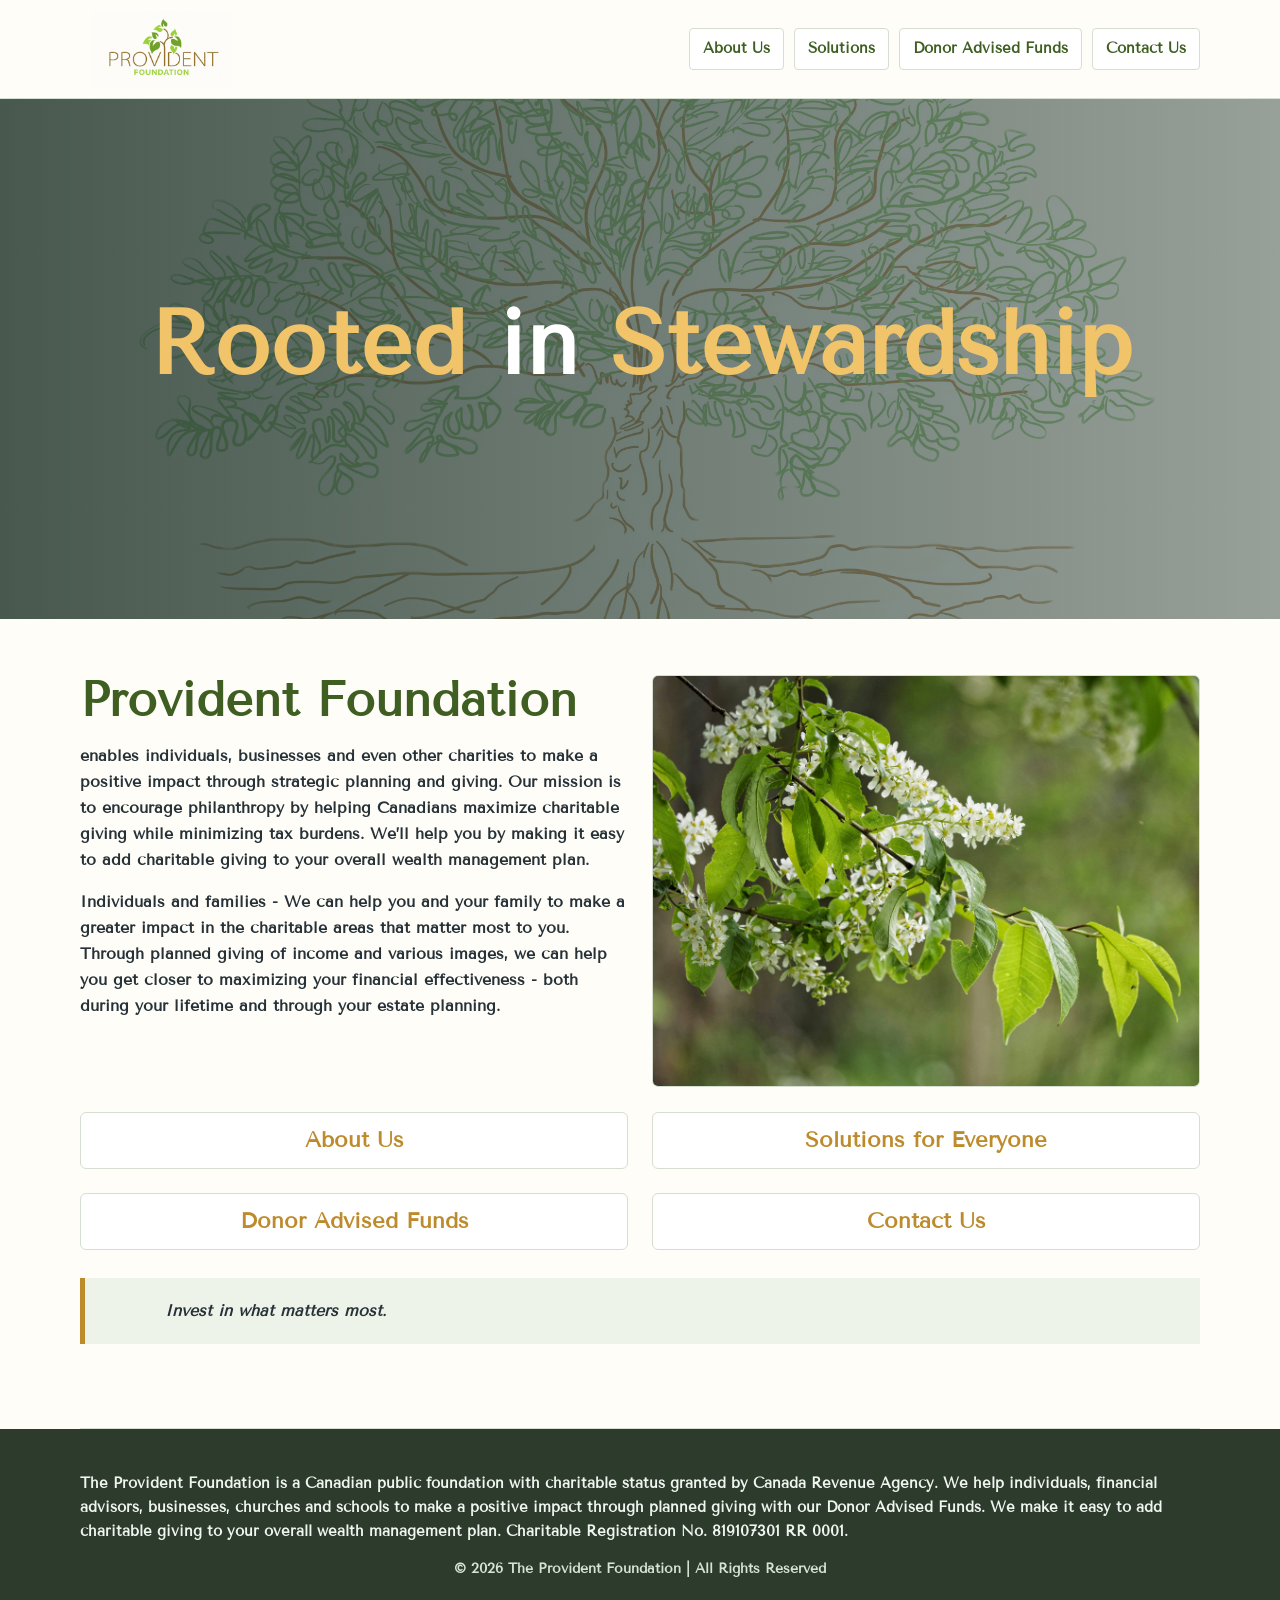
==== index.html @ b11154b2 "update home pg redirection link animdations to match; update home pg image; input copyright into foo" ====
<!DOCTYPE html>
<html lang="en">
<head>
	<meta charset="utf-8" />
	<meta name="viewport" content="width=device-width, initial-scale=1" />
	<title>Provident Foundation</title>
	<link rel="icon" href="images/Logo/tree/tree-circle-4colour.png" />
	
	<link rel="stylesheet" href="styles/styles.css" />

	<link rel="preconnect" href="https://fonts.googleapis.com">
	<link rel="preconnect" href="https://fonts.gstatic.com" crossorigin>
	<link href="https://fonts.googleapis.com/css2?family=Tenor+Sans&display=swap" rel="stylesheet">

</head>
<body>
	<header class="site-header">
		<div class="header-inner">
			<a class="brand" href="index.html" aria-label="Provident Foundation home">
				<img src="images/Logo/stacked/stacked-fffdf8.png" alt="Provident Foundation" />
			</a>
			<nav aria-label="Primary navigation">
				<ul>
					<li><a href="pages/about.html">About Us</a></li>
					<li><a href="pages/solutions.html">Solutions</a></li>
					<li><a href="pages/funds.html">Donor Advised Funds</a></li>
					<li><a href="pages/contact.html">Contact Us</a></li>
				</ul>
			</nav>
		</div>
	</header>

	<section class="hero" id="home">
		<div class="hero-inner">
			<h1><strong>Rooted</strong> in <strong>Stewardship</strong></h1>
		</div>
	</section>

	<main>
		<section class="section" id="about" aria-labelledby="about-title">
			<div class="grid">
				<div>
					<h2 id="about-title">Provident Foundation</h2>
					<p>enables individuals, businesses and even other charities to make a positive impact through strategic planning and giving. Our mission is to encourage philanthropy by helping Canadians maximize charitable giving while minimizing tax burdens. We’ll help you by making it easy to add charitable giving to your overall wealth management plan.</p>
					<p>Individuals and families - We can help you and your family to make a greater impact in the charitable areas that matter most to you. Through planned giving of income and various images, we can help you get closer to maximizing your financial effectiveness - both during your lifetime and through your estate planning.</p>
				</div>
				<div class="panel media-panel">
					<img src="images/tree2.jpg" alt="About Provident Foundation" />
				</div>
			</div>
			<br>
			<div class="grid redirect-grid">
				<div class="panel">
					<h3><a href="pages/about.html">About Us</a></h3>
				</div>
				<div class="panel">
					<h3><a href="pages/solutions.html">Solutions for Everyone</a></h3>
				</div>
				<div class="panel">
					<h3><a href="pages/funds.html">Donor Advised Funds</a></h3>
				</div>
				<div class="panel">
					<h3><a href="pages/contact.html">Contact Us</a></h3>
				</div>
			</div>
			<div class="callout"><em>Invest in what matters most.</em></div>
		</section>
	</main>

	<footer class="footer">
		<div class="footer-inner">
			<p>The Provident Foundation is a Canadian public foundation with charitable status granted by Canada Revenue Agency.
				We help individuals, financial advisors, businesses, churches and schools to make a positive impact through planned giving with our Donor Advised Funds.
				We make it easy to add charitable giving to your overall wealth management plan.
				Charitable Registration No. 819107301 RR 0001.</p>
			<p class="copyright">© 2026 The Provident Foundation | All Rights Reserved</p>
		</div>
	</footer>
</body>
</html>
---- styles/styles.css ----
:root {
	--ink: #263238;
	--muted: #5f6f73;
	--green: #5f7f2f;
	--green-dark: #3f5f22;
	--gold: #bd8b2c;
	--paper: #fffdf8;
	--wash: #eef3ea;
	--line: #d6ded1;
	--container: min(1120px, calc(100% - 32px));
	--radius: 6px;
	--soft-shadow: 0 8px 24px rgba(63, 95, 34, 0.08);
}

* {
	box-sizing: border-box;
}

html {
	scroll-behavior: smooth;
}

body {
	margin: 0;
	font-family: Tenor Sans, Verdana, Geneva, sans-serif;
	font-weight: bold;
	color: var(--ink);
	background: var(--paper);
	line-height: 1.62;
}

a {
	color: var(--green-dark);
	text-decoration: none;
}

a:hover {
	text-decoration: underline;
}

.site-header {
	position: sticky;
	top: 0;
	z-index: 10;
	background: rgba(255, 253, 248, 0.96);
	border-bottom: 1px solid var(--line);
}

.header-inner {
	display: flex;
	align-items: center;
	justify-content: space-between;
	gap: 24px;
	padding: 10px 0;
}

.brand {
	display: block;
	flex: 0 0 auto;
}

.brand img {
	display: block;
	width: clamp(120px, 14vw, 165px);
	height: auto;
	max-height: 78px;
	object-fit: contain;
}

nav ul {
	list-style: none;
	display: flex;
	flex-wrap: wrap;
	gap: 10px;
	margin: 0;
	padding: 0;
	font-family: inherit;
	font-size: 0.91rem;
}

nav a {
	display: inline-flex;
	align-items: center;
	justify-content: center;
	min-height: 38px;
	padding: 8px 13px;
	border: 1px solid var(--line);
	background: #fff;
	border-radius: 4px;
	color: var(--green-dark);
	font-weight: 700;
}

nav a:hover {
	background: var(--wash);
	text-decoration: none;
}

.hero {
	background:
		linear-gradient(90deg, rgba(20, 42, 31, 0.78), rgba(20, 42, 31, 0.44)),
		url("../images/bigtree_no_bg.png") center/cover;
	color: #fff;
}

.hero-inner {
	min-height: 520px;
	display: grid;
	align-content: center;
	justify-items: center;
	padding: 68px 0 76px;
}

.hero h1 {
	margin: 0 0 20px;
	font-size: clamp(2.7rem, 7vw, 5.6rem);
	line-height: 0.95;
	text-align: center;
	white-space: nowrap;
}

.hero p {
	max-width: 780px;
	margin: 12px 0;
	font-size: clamp(1.1rem, 2.2vw, 1.5rem);
}

.hero strong {
	color: #f1c46a;
}

main {
	width: var(--container);
	margin: 0 auto;
}

.header-inner,
.hero-inner,
.footer-inner {
	width: var(--container);
	margin: 0 auto;
}

.section {
	padding: 56px 0;
	border-bottom: 1px solid var(--line);
}

.section h2 {
	margin: 0 0 18px;
	color: var(--green-dark);
	font-size: clamp(2rem, 4vw, 3rem);
	line-height: 1.05;
}

.section h3 {
	margin: 30px 0 8px;
	color: var(--gold);
	font-size: 1.35rem;
}

.lead {
	font-size: 1.16rem;
	color: var(--muted);
	max-width: 850px;
}

.grid,
.contact-box {
	display: grid;
	grid-template-columns: repeat(2, minmax(0, 1fr));
	gap: 24px;
}

.grid {
	align-items: start;
}

.panel,
.accordion-item,
.board-carousel-viewport {
	border: 1px solid var(--line);
	background: #fff;
	border-radius: var(--radius);
}

.panel {
	padding: 10px;
}

.panel h3 {
	margin-top: 0;
	margin-bottom: 0;
	justify-self: center;

}

.redirect-grid .panel {
	padding: 0;
	overflow: hidden;
}

.redirect-grid .panel:hover {
	background: var(--wash);
}

.redirect-grid h3 {
	height: 100%;
}

.redirect-grid a {
	display: flex;
	align-items: center;
	justify-content: center;
	width: 100%;
	height: 100%;
	min-height: 54px;
	padding: 10px;
	color: var(--gold);
	text-align: center;
}

.redirect-grid a:hover {
	text-decoration: none;
}

.media-panel {
	min-height: 240px;
	background: var(--wash);
	overflow: hidden;
	padding: 0;
}

.media-panel img,
.solution img {
	display: block;
	width: 100%;
	object-fit: cover;
}

.media-panel img {
	height: 100%;
	min-height: 240px;
}

.solution-list {
	display: grid;
	gap: 20px;
	margin-top: 24px;
}

.solution {
	display: grid;
	grid-template-columns: 1fr minmax(160px, 280px);
	gap: 18px;
	align-items: center;
	border-top: 1px solid var(--line);
	padding-top: 20px;
}

.solution img {
	aspect-ratio: 4 / 3;
	border-radius: 4px;
}

.accordion {
	display: grid;
	gap: 14px;
	margin-top: 26px;
}

.accordion-item {
	overflow: hidden;
}

.accordion-item[open] {
	border-color: #bfcfaf;
	box-shadow: var(--soft-shadow);
}

.accordion-item summary {
	display: flex;
	align-items: center;
	justify-content: space-between;
	gap: 18px;
	min-height: 68px;
	padding: 18px 22px;
	color: var(--green-dark);
	cursor: pointer;
	font-size: 1.2rem;
	font-weight: 700;
	list-style: none;
}

.accordion-item summary::-webkit-details-marker {
	display: none;
}

.accordion-item summary:hover,
.accordion-item[open] summary {
	background: var(--wash);
}

.accordion-icon {
	position: relative;
	flex: 0 0 22px;
	width: 22px;
	height: 22px;
	border: 1px solid var(--gold);
	border-radius: 50%;
}

.accordion-icon::before,
.accordion-icon::after {
	position: absolute;
	top: 50%;
	left: 50%;
	width: 10px;
	height: 2px;
	background: var(--gold);
	content: "";
	transform: translate(-50%, -50%);
}

.accordion-icon::after {
	transform: translate(-50%, -50%) rotate(90deg);
}

.accordion-item[open] .accordion-icon::after {
	display: none;
}

.accordion-content {
	padding: 22px;
	border-top: 1px solid var(--line);
}

.accordion-content p:first-child {
	margin-top: 0;
}

.section#board {
	text-align: center;
}

.section#board .lead {
	margin-right: auto;
	margin-left: auto;
}

.board-carousel {
	position: relative;
	max-width: 820px;
	margin: 34px auto 0;
}

.board-carousel-toggle {
	position: absolute;
	opacity: 0;
	pointer-events: none;
}

.board-carousel-viewport {
	overflow: hidden;
	box-shadow: var(--soft-shadow);
}

.board-carousel-track {
	display: flex;
	transition: transform 240ms ease;
}

.board-card {
	display: flex;
	flex-direction: column;
	align-items: center;
	justify-content: center;
	flex: 0 0 100%;
	min-height: 330px;
	padding: 44px 86px;
	text-align: center;
}

.board-card h3 {
	margin-top: 6px;
	font-size: clamp(1.7rem, 3vw, 2.3rem);
	line-height: 1.1;
}

.board-card p {
	max-width: 640px;
	text-align: justify;
}

.board-role {
	margin: 0;
	color: var(--muted);
	font-size: 0.95rem;
	text-align: center;
	text-transform: uppercase;
}

.board-carousel-controls {
	position: absolute;
	top: 0;
	right: 0;
	left: 0;
	height: calc(100% - 32px);
	display: flex;
	align-items: center;
	justify-content: space-between;
	padding: 0 20px;
	pointer-events: none;
}

.board-control {
	display: none;
	align-items: center;
	justify-content: center;
	width: 42px;
	height: 42px;
	border: 1px solid var(--line);
	border-radius: 50%;
	background: var(--paper);
	color: var(--green-dark);
	cursor: pointer;
	font-size: 2rem;
	line-height: 0;
	pointer-events: auto;
}

.board-control:hover {
	background: var(--wash);
}

.board-carousel-dots {
	display: flex;
	justify-content: center;
	gap: 10px;
	margin-top: 20px;
}

.board-dot {
	width: 12px;
	height: 12px;
	border: 1px solid var(--gold);
	border-radius: 50%;
	cursor: pointer;
}

#board-brent:checked ~ .board-carousel-viewport .board-carousel-track {
	transform: translateX(0);
}

#board-laurie:checked ~ .board-carousel-viewport .board-carousel-track {
	transform: translateX(-100%);
}

#board-nicole:checked ~ .board-carousel-viewport .board-carousel-track {
	transform: translateX(-200%);
}

#board-brent:checked ~ .board-carousel-controls .board-control-brent,
#board-laurie:checked ~ .board-carousel-controls .board-control-laurie,
#board-nicole:checked ~ .board-carousel-controls .board-control-nicole {
	display: flex;
}

#board-brent:checked ~ .board-carousel-dots label[for="board-brent"],
#board-laurie:checked ~ .board-carousel-dots label[for="board-laurie"],
#board-nicole:checked ~ .board-carousel-dots label[for="board-nicole"] {
	background: var(--gold);
}

ul.clean {
	padding-left: 1.2rem;
}

ul.clean li {
	margin: 10px 0;
}

.callout {
	background: var(--wash);
	border-left: 5px solid var(--gold);
	padding: 20px 80px;
	margin: 28px 0;
	justify-self: center;
}

.footer {
	background: #2d3b2d;
	color: #eff5ef;
	font-family: inherit;
	font-size: 0.92rem;
}

.footer-inner {
	padding: 28px 0;
}

.copyright {
	margin-bottom: 0;
	color: #d7e3d7;
	font-size: 0.85rem;
	text-align: center;
}

@media (max-width: 760px) {
	.header-inner,
	.grid,
	.solution,
	.contact-box {
		grid-template-columns: 1fr;
	}

	.header-inner {
		align-items: flex-start;
	}

	nav ul {
		gap: 8px;
	}

	.hero-inner {
		min-height: 460px;
	}

	.hero h1 {
		font-size: clamp(2rem, 10vw, 3.2rem);
	}

	.board-card {
		min-height: 380px;
		padding: 34px 54px;
	}

	.board-carousel-controls {
		padding: 0 10px;
	}

	.board-control {
		width: 36px;
		height: 36px;
	}
}
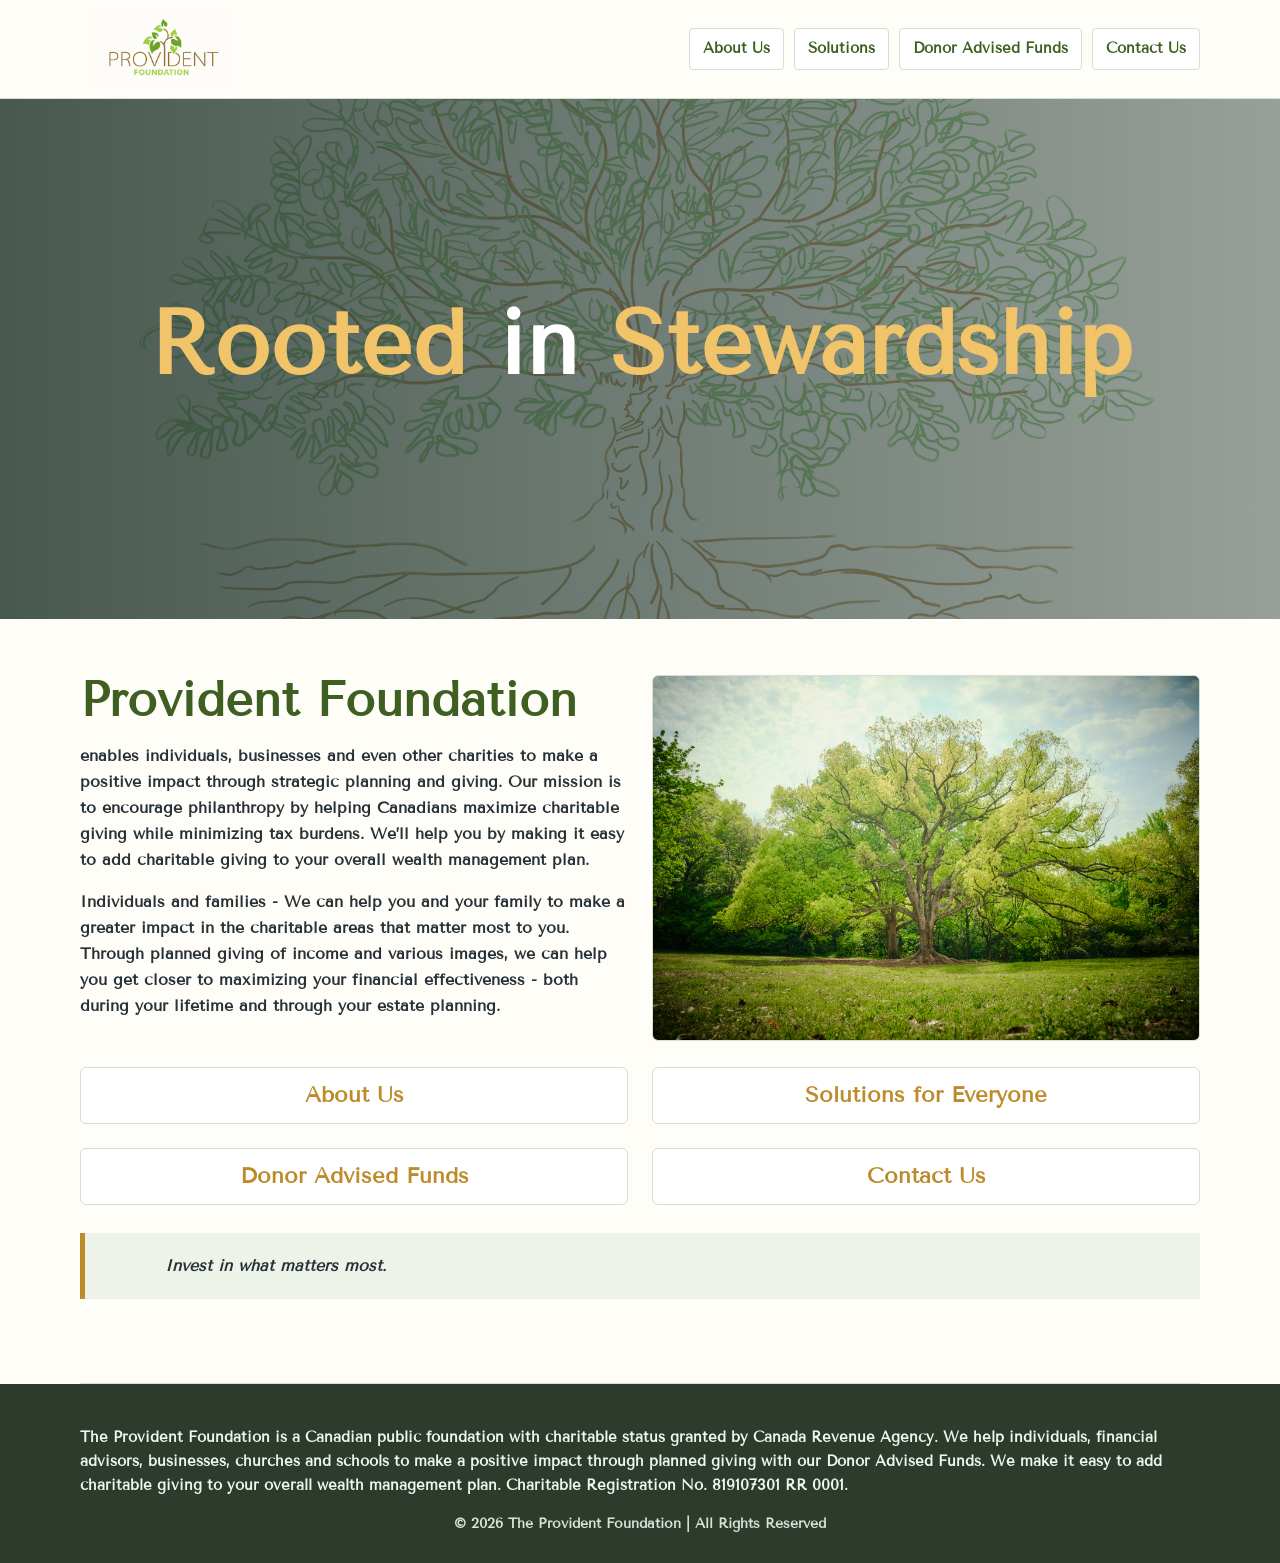
==== commit ff429bb4: "update home pg tree jpg;" ====
--- a/index.html
+++ b/index.html
@@ -45,7 +45,7 @@
 					<p>Individuals and families - We can help you and your family to make a greater impact in the charitable areas that matter most to you. Through planned giving of income and various images, we can help you get closer to maximizing your financial effectiveness - both during your lifetime and through your estate planning.</p>
 				</div>
 				<div class="panel media-panel">
-					<img src="images/tree2.jpg" alt="About Provident Foundation" />
+					<img src="images/tree4.jpg" alt="About Provident Foundation" />
 				</div>
 			</div>
 			<br>
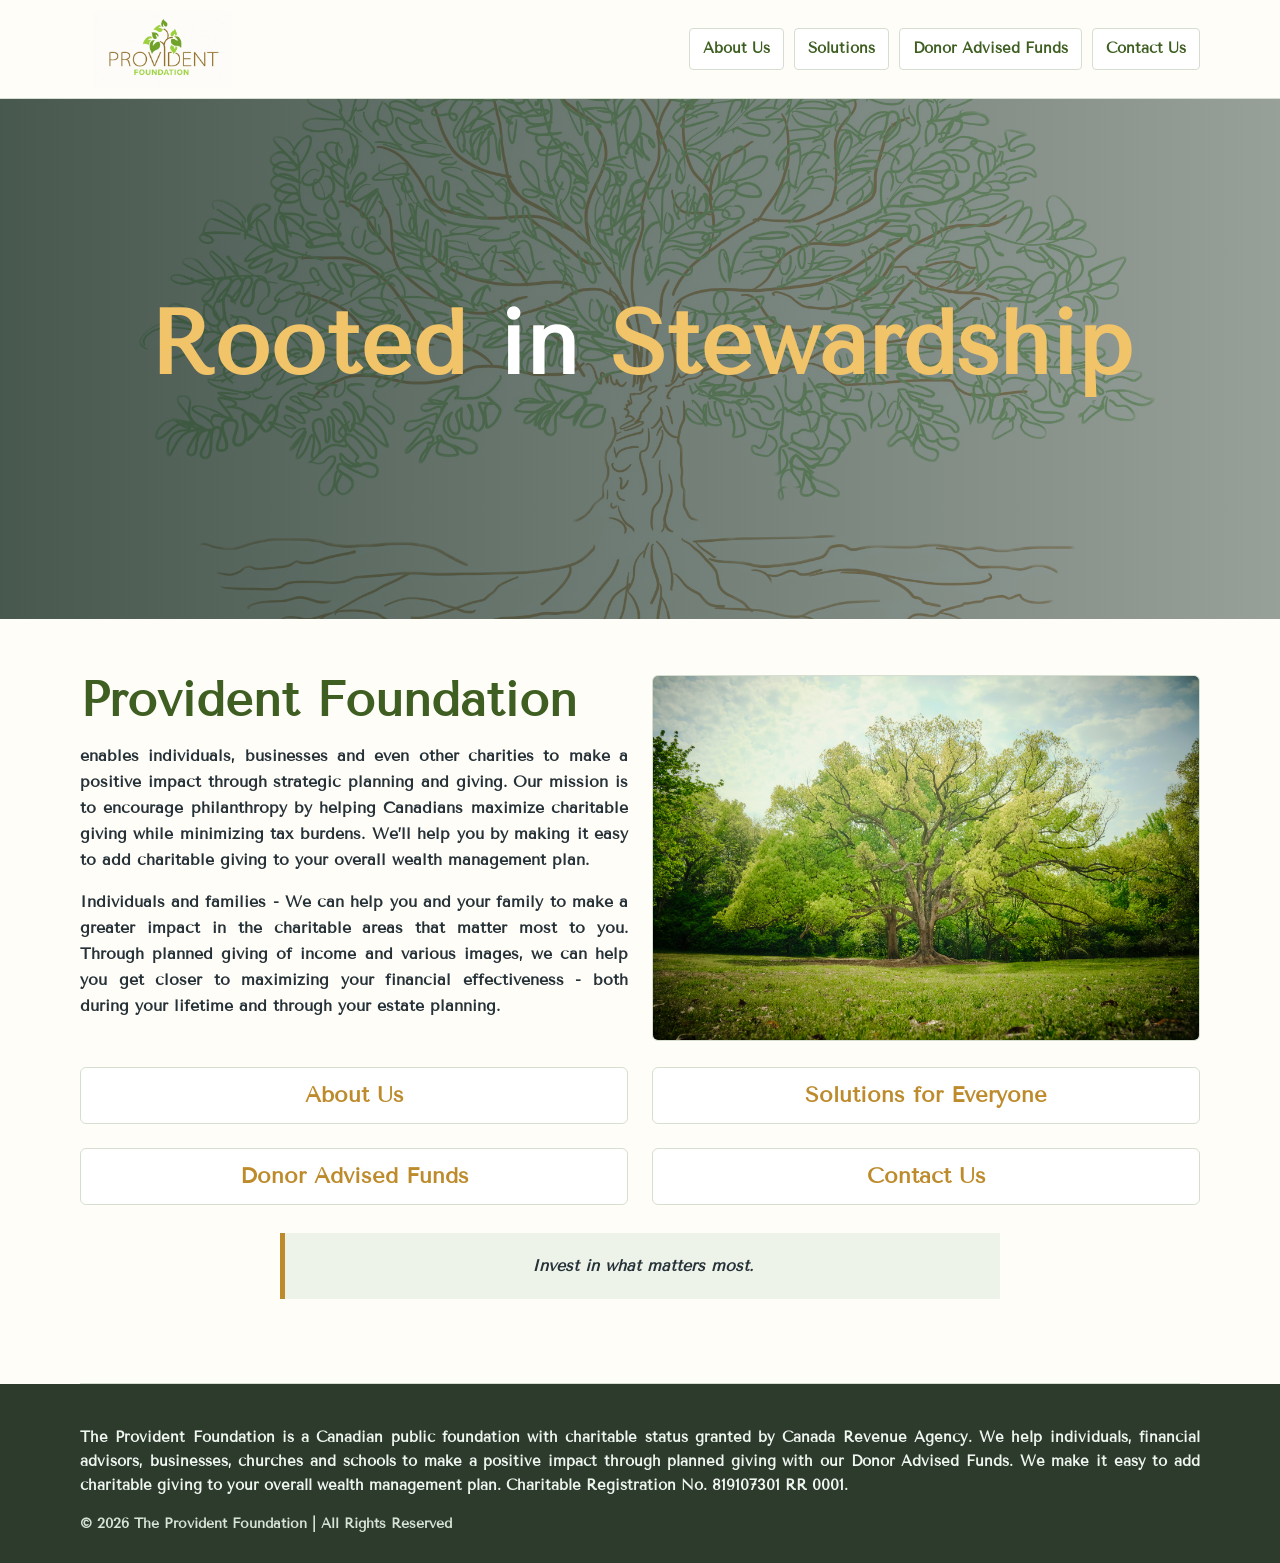
==== commit 8765a3e1: "incorporate js for transition animations; edit text and decrease font size for header of solutions." ====
--- a/index.html
+++ b/index.html
@@ -76,5 +76,6 @@
 			<p class="copyright">© 2026 The Provident Foundation | All Rights Reserved</p>
 		</div>
 	</footer>
+	<script src="scripts/accordion.js"></script>
 </body>
 </html>
--- a/styles/styles.css
+++ b/styles/styles.css
@@ -29,6 +29,37 @@
 	line-height: 1.62;
 }
 
+@media (prefers-reduced-motion: no-preference) {
+	body::before {
+		position: fixed;
+		inset: 0;
+		z-index: 999;
+		background: var(--wash);
+		content: "";
+		opacity: 0;
+		pointer-events: none;
+		transition: opacity 120ms ease;
+	}
+
+	html.is-page-exiting body::before {
+		opacity: 0.58;
+	}
+
+	a {
+		transition:
+			background-color 180ms ease,
+			border-color 180ms ease,
+			color 180ms ease,
+			opacity 160ms ease,
+			transform 160ms ease;
+	}
+
+	a.is-link-activating {
+		opacity: 0.82;
+		transform: translateY(1px);
+	}
+}
+
 a {
 	color: var(--green-dark);
 	text-decoration: none;
@@ -165,6 +196,25 @@
 	max-width: 850px;
 }
 
+.section h2.lead {
+	width: 100%;
+	max-width: none;
+}
+
+.solutions-intro {
+	font-size: 0.75rem;
+	line-height: 1.5;
+}
+
+main p,
+main li,
+main h1,
+main h2,
+main h3,
+.footer p {
+	text-align: justify;
+}
+
 .grid,
 .contact-box {
 	display: grid;
@@ -222,6 +272,19 @@
 
 .redirect-grid a:hover {
 	text-decoration: none;
+}
+
+.fund-options {
+	align-items: stretch;
+}
+
+.fund-options .panel {
+	display: flex;
+	flex-direction: column;
+}
+
+.fund-options .panel p {
+	margin-bottom: 0;
 }
 
 .media-panel {
@@ -477,15 +540,17 @@
 }
 
 ul.clean li {
-	margin: 10px 0;
+	margin: 14px 0;
 }
 
 .callout {
+	width: min(720px, 100%);
 	background: var(--wash);
 	border-left: 5px solid var(--gold);
 	padding: 20px 80px;
-	margin: 28px 0;
+	margin: 28px auto;
 	justify-self: center;
+	text-align: center;
 }
 
 .footer {
@@ -543,4 +608,5 @@
 		width: 36px;
 		height: 36px;
 	}
-}
+
+}
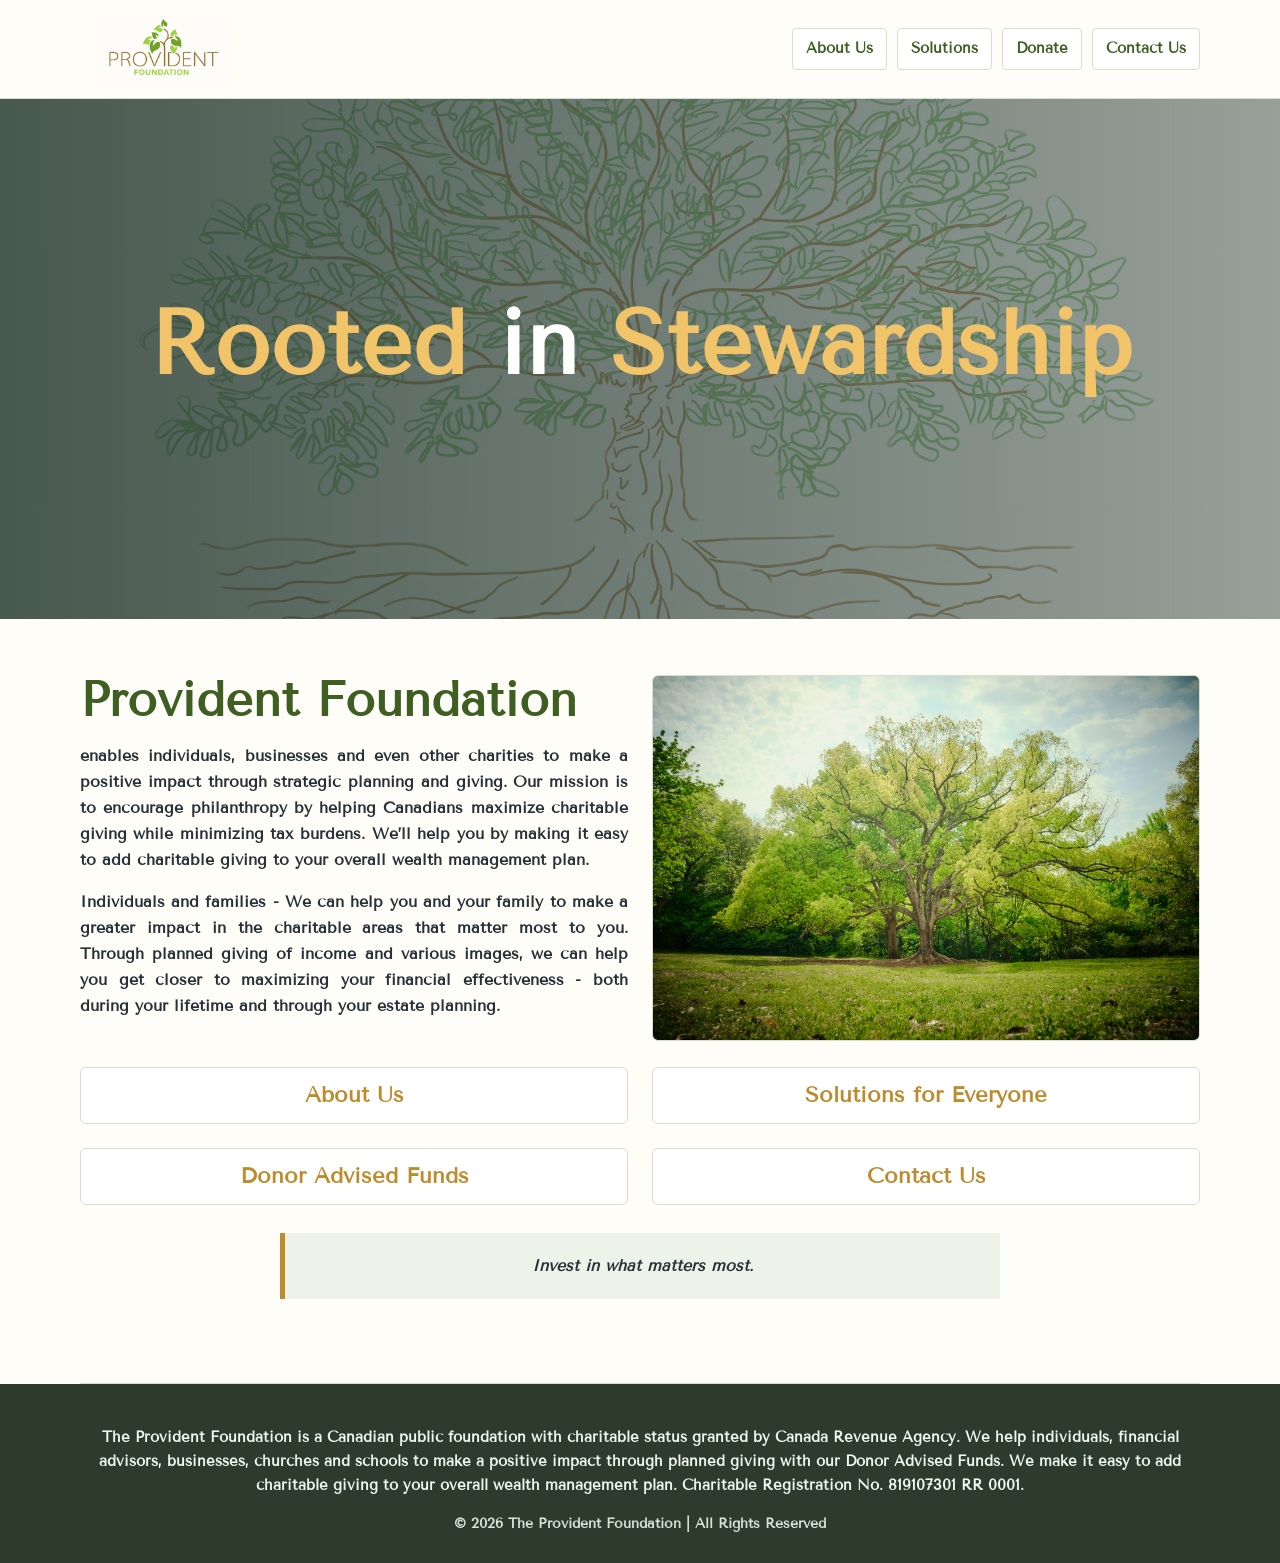
==== commit 409a896e: "center footer content;" ====
--- a/index.html
+++ b/index.html
@@ -19,11 +19,16 @@
 			<a class="brand" href="index.html" aria-label="Provident Foundation home">
 				<img src="images/Logo/stacked/stacked-fffdf8.png" alt="Provident Foundation" />
 			</a>
-			<nav aria-label="Primary navigation">
+			<button class="nav-toggle" type="button" aria-expanded="false" aria-controls="primary-nav" aria-label="Toggle navigation">
+				<span></span>
+				<span></span>
+				<span></span>
+			</button>
+			<nav class="primary-nav" id="primary-nav" aria-label="Primary navigation">
 				<ul>
 					<li><a href="pages/about.html">About Us</a></li>
 					<li><a href="pages/solutions.html">Solutions</a></li>
-					<li><a href="pages/funds.html">Donor Advised Funds</a></li>
+					<li><a href="pages/funds.html">Donate</a></li>
 					<li><a href="pages/contact.html">Contact Us</a></li>
 				</ul>
 			</nav>
@@ -57,7 +62,7 @@
 					<h3><a href="pages/solutions.html">Solutions for Everyone</a></h3>
 				</div>
 				<div class="panel">
-					<h3><a href="pages/funds.html">Donor Advised Funds</a></h3>
+					<h3><a href="pages/donations.html">Donor Advised Funds</a></h3>
 				</div>
 				<div class="panel">
 					<h3><a href="pages/contact.html">Contact Us</a></h3>
@@ -76,6 +81,6 @@
 			<p class="copyright">© 2026 The Provident Foundation | All Rights Reserved</p>
 		</div>
 	</footer>
-	<script src="scripts/accordion.js"></script>
+	<script src="styles/accordion.js"></script>
 </body>
 </html>
--- a/styles/styles.css
+++ b/styles/styles.css
@@ -98,6 +98,33 @@
 	object-fit: contain;
 }
 
+.nav-toggle {
+	display: none;
+	align-items: center;
+	justify-content: center;
+	flex-direction: column;
+	gap: 5px;
+	width: 42px;
+	height: 42px;
+	border: 1px solid var(--line);
+	border-radius: 4px;
+	background: #fff;
+	cursor: pointer;
+}
+
+.nav-toggle span {
+	width: 20px;
+	height: 2px;
+	background: var(--green-dark);
+	transition:
+		opacity 180ms ease,
+		transform 180ms ease;
+}
+
+.nav-toggle:hover {
+	background: var(--wash);
+}
+
 nav ul {
 	list-style: none;
 	display: flex;
@@ -201,8 +228,8 @@
 	max-width: none;
 }
 
-.solutions-intro {
-	font-size: 0.75rem;
+.section h2.solutions-intro {
+	font-size: 2.5rem;
 	line-height: 1.5;
 }
 
@@ -213,6 +240,20 @@
 main h3,
 .footer p {
 	text-align: justify;
+	justify-content: center;
+}
+
+main p,
+main li,
+.footer p {
+	text-wrap: pretty;
+}
+
+main h1,
+main h2,
+main h3,
+.callout {
+	text-wrap: balance;
 }
 
 .grid,
@@ -274,19 +315,6 @@
 	text-decoration: none;
 }
 
-.fund-options {
-	align-items: stretch;
-}
-
-.fund-options .panel {
-	display: flex;
-	flex-direction: column;
-}
-
-.fund-options .panel p {
-	margin-bottom: 0;
-}
-
 .media-panel {
 	min-height: 240px;
 	background: var(--wash);
@@ -294,36 +322,12 @@
 	padding: 0;
 }
 
-.media-panel img,
-.solution img {
+.media-panel img {
 	display: block;
 	width: 100%;
-	object-fit: cover;
-}
-
-.media-panel img {
 	height: 100%;
 	min-height: 240px;
-}
-
-.solution-list {
-	display: grid;
-	gap: 20px;
-	margin-top: 24px;
-}
-
-.solution {
-	display: grid;
-	grid-template-columns: 1fr minmax(160px, 280px);
-	gap: 18px;
-	align-items: center;
-	border-top: 1px solid var(--line);
-	padding-top: 20px;
-}
-
-.solution img {
-	aspect-ratio: 4 / 3;
-	border-radius: 4px;
+	object-fit: cover;
 }
 
 .accordion {
@@ -400,6 +404,23 @@
 
 .accordion-content p:first-child {
 	margin-top: 0;
+}
+
+.fund-subsections {
+	display: grid;
+	grid-template-columns: repeat(2, minmax(0, 1fr));
+	gap: 24px;
+	margin-top: 24px;
+	padding-top: 22px;
+	border-top: 1px solid var(--line);
+}
+
+.fund-subsections h3 {
+	margin-top: 0;
+}
+
+.fund-subsections p {
+	margin-bottom: 0;
 }
 
 .section#board {
@@ -543,6 +564,67 @@
 	margin: 14px 0;
 }
 
+.table-wrapper {
+	margin-top: 24px;
+	overflow-x: auto;
+	border: 1px solid var(--line);
+	border-radius: var(--radius);
+	background: #fff;
+	box-shadow: var(--soft-shadow);
+}
+
+table.default {
+	width: 100%;
+	min-width: 760px;
+	border-collapse: collapse;
+}
+
+table.default th,
+table.default td {
+	padding: 16px 18px;
+	border-bottom: 1px solid var(--line);
+	text-align: left;
+	vertical-align: top;
+}
+
+table.default th {
+	background: var(--wash);
+	color: var(--green-dark);
+	font-size: 0.92rem;
+	text-transform: uppercase;
+}
+
+table.default tbody tr:last-child td {
+	border-bottom: 0;
+}
+
+table.default tbody tr:hover {
+	background: rgba(238, 243, 234, 0.62);
+}
+
+.policy-table td:first-child {
+	color: var(--green-dark);
+}
+
+.policy-button {
+	display: inline-flex;
+	align-items: center;
+	justify-content: center;
+	min-height: 38px;
+	padding: 8px 14px;
+	border: 1px solid var(--gold);
+	border-radius: 4px;
+	background: var(--paper);
+	color: var(--green-dark);
+	font-size: 0.92rem;
+	white-space: nowrap;
+}
+
+.policy-button:hover {
+	background: var(--wash);
+	text-decoration: none;
+}
+
 .callout {
 	width: min(720px, 100%);
 	background: var(--wash);
@@ -562,6 +644,11 @@
 
 .footer-inner {
 	padding: 28px 0;
+	text-align: center;
+}
+
+.footer p {
+	text-align: center;
 }
 
 .copyright {
@@ -572,19 +659,51 @@
 }
 
 @media (max-width: 760px) {
-	.header-inner,
 	.grid,
-	.solution,
-	.contact-box {
+	.contact-box,
+	.fund-subsections {
 		grid-template-columns: 1fr;
 	}
 
 	.header-inner {
-		align-items: flex-start;
+		position: relative;
+		align-items: center;
+		flex-wrap: wrap;
+	}
+
+	.nav-toggle {
+		display: flex;
+	}
+
+	.site-header.is-nav-open .nav-toggle span:nth-child(1) {
+		transform: translateY(7px) rotate(45deg);
+	}
+
+	.site-header.is-nav-open .nav-toggle span:nth-child(2) {
+		opacity: 0;
+	}
+
+	.site-header.is-nav-open .nav-toggle span:nth-child(3) {
+		transform: translateY(-7px) rotate(-45deg);
+	}
+
+	.primary-nav {
+		display: none;
+		flex: 0 0 100%;
+	}
+
+	.site-header.is-nav-open .primary-nav {
+		display: block;
 	}
 
 	nav ul {
+		display: grid;
 		gap: 8px;
+		padding-top: 8px;
+	}
+
+	nav a {
+		width: 100%;
 	}
 
 	.hero-inner {
